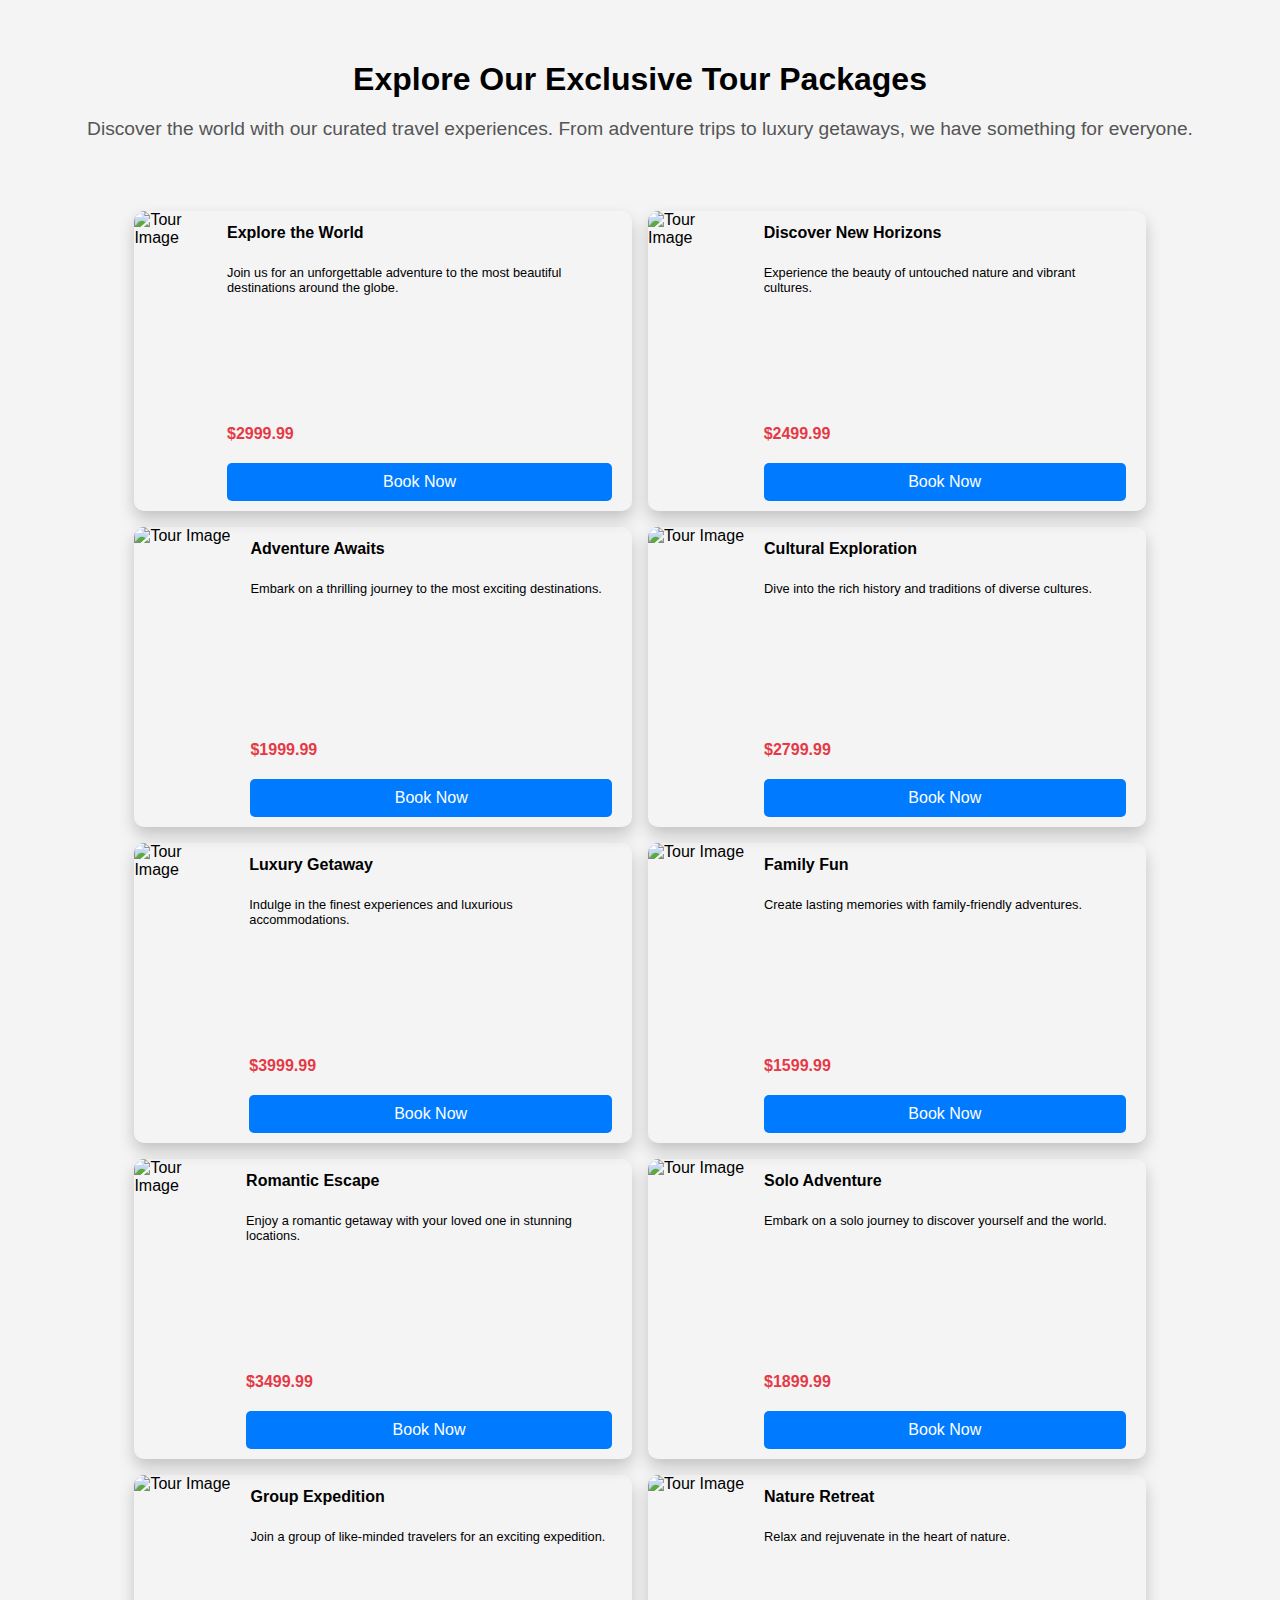
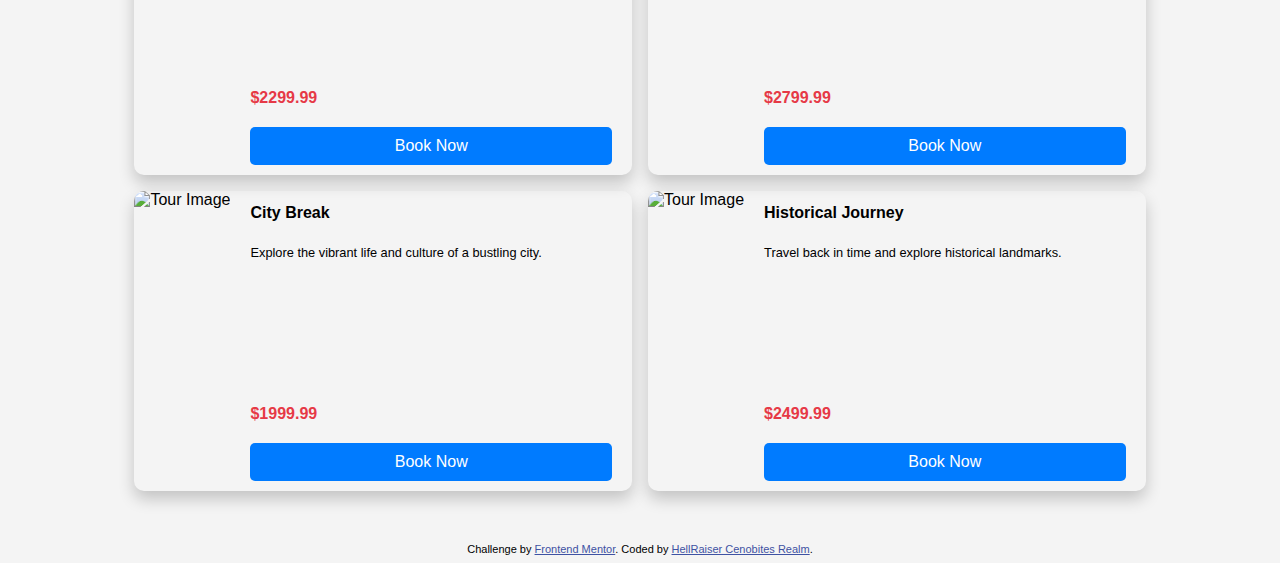
==== index.html @ 895142a7 "Initial commit" ====
<!DOCTYPE html>
<html lang="en">

<head>
  <meta charset="UTF-8">
  <meta name="viewport" content="width=device-width, initial-scale=1.0">
  <!-- displays site properly based on user's device -->

  <link rel="icon" type="image/png" sizes="32x32" href="./images/favicon-32x32.png">
  <link rel="stylesheet" href="styles.css">
  <title>Frontend Mentor | Product preview card component</title>

  <!-- Feel free to remove these styles or customise in your own stylesheet 👍 -->
  <style>
    .attribution {
      font-size: 11px;
      text-align: center;
    }

    .attribution a {
      color: hsl(228, 45%, 44%);
    }
  </style>
</head>

<body>
  <header class="header">
    <h1 class="header-title">Explore Our Exclusive Tour Packages</h1>
    <p class="header-description">Discover the world with our curated travel experiences. From adventure trips to luxury getaways, we have something for everyone.</p>
  </header>
  <section>
    <div class="product">
      <div class="product-card">
        <img class="product-image" src="https://picsum.photos/200/300?random=1" alt="Tour Image">
        <div class="product-info">
          <h2 class="product-name">Explore the World</h2>
          <p class="product-description">Join us for an unforgettable adventure to the most beautiful destinations around the globe.</p>
          <h2 class="product-price">$2999.99</h2>
          <button class="product-button">Book Now</button>
        </div>
      </div>
      <div class="product-card">
        <img class="product-image" src="https://picsum.photos/200/300?random=2" alt="Tour Image">
        <div class="product-info">
          <h2 class="product-name">Discover New Horizons</h2>
          <p class="product-description">Experience the beauty of untouched nature and vibrant cultures.</p>
          <h2 class="product-price">$2499.99</h2>
          <button class="product-button">Book Now</button>
        </div>
      </div>
      <div class="product-card">
        <img class="product-image" src="https://picsum.photos/200/300?random=3" alt="Tour Image">
        <div class="product-info">
          <h2 class="product-name">Adventure Awaits</h2>
          <p class="product-description">Embark on a thrilling journey to the most exciting destinations.</p>
          <h2 class="product-price">$1999.99</h2>
          <button class="product-button">Book Now</button>
        </div>
      </div>
      <div class="product-card">
        <img class="product-image" src="https://picsum.photos/200/300?random=4" alt="Tour Image">
        <div class="product-info">
          <h2 class="product-name">Cultural Exploration</h2>
          <p class="product-description">Dive into the rich history and traditions of diverse cultures.</p>
          <h2 class="product-price">$2799.99</h2>
          <button class="product-button">Book Now</button>
        </div>
      </div>
      <div class="product-card">
        <img class="product-image" src="https://picsum.photos/200/300?random=5" alt="Tour Image">
        <div class="product-info">
          <h2 class="product-name">Luxury Getaway</h2>
          <p class="product-description">Indulge in the finest experiences and luxurious accommodations.</p>
          <h2 class="product-price">$3999.99</h2>
          <button class="product-button">Book Now</button>
        </div>
      </div>
      <div class="product-card">
        <img class="product-image" src="https://picsum.photos/200/300?random=6" alt="Tour Image">
        <div class="product-info">
          <h2 class="product-name">Family Fun</h2>
          <p class="product-description">Create lasting memories with family-friendly adventures.</p>
          <h2 class="product-price">$1599.99</h2>
          <button class="product-button">Book Now</button>
        </div>
      </div>
      <div class="product-card">
        <img class="product-image" src="https://picsum.photos/200/300?random=7" alt="Tour Image">
        <div class="product-info">
          <h2 class="product-name">Romantic Escape</h2>
          <p class="product-description">Enjoy a romantic getaway with your loved one in stunning locations.</p>
          <h2 class="product-price">$3499.99</h2>
          <button class="product-button">Book Now</button>
        </div>
      </div>
      <div class="product-card">
        <img class="product-image" src="https://picsum.photos/200/300?random=8" alt="Tour Image">
        <div class="product-info">
          <h2 class="product-name">Solo Adventure</h2>
          <p class="product-description">Embark on a solo journey to discover yourself and the world.</p>
          <h2 class="product-price">$1899.99</h2>
          <button class="product-button">Book Now</button>
        </div>
      </div>
      <div class="product-card">
        <img class="product-image" src="https://picsum.photos/200/300?random=9" alt="Tour Image">
        <div class="product-info">
          <h2 class="product-name">Group Expedition</h2>
          <p class="product-description">Join a group of like-minded travelers for an exciting expedition.</p>
          <h2 class="product-price">$2299.99</h2>
          <button class="product-button">Book Now</button>
        </div>
      </div>
      <div class="product-card">
        <img class="product-image" src="https://picsum.photos/200/300?random=10" alt="Tour Image">
        <div class="product-info">
          <h2 class="product-name">Nature Retreat</h2>
          <p class="product-description">Relax and rejuvenate in the heart of nature.</p>
          <h2 class="product-price">$2799.99</h2>
          <button class="product-button">Book Now</button>
        </div>
      </div>
      <div class="product-card">
        <img class="product-image" src="https://picsum.photos/200/300?random=11" alt="Tour Image">
        <div class="product-info">
          <h2 class="product-name">City Break</h2>
          <p class="product-description">Explore the vibrant life and culture of a bustling city.</p>
          <h2 class="product-price">$1999.99</h2>
          <button class="product-button">Book Now</button>
        </div>
      </div>
      <div class="product-card">
        <img class="product-image" src="https://picsum.photos/200/300?random=12" alt="Tour Image">
        <div class="product-info">
          <h2 class="product-name">Historical Journey</h2>
          <p class="product-description">Travel back in time and explore historical landmarks.</p>
          <h2 class="product-price">$2499.99</h2>
          <button class="product-button">Book Now</button>
        </div>
      </div>
    </div>
  </section>

  <div class="attribution">
    Challenge by <a href="https://www.frontendmentor.io?ref=challenge" target="_blank">Frontend Mentor</a>.
    Coded by <a href="#">HellRaiser Cenobites Realm</a>.
  </div>
</body>

</html>
---- styles.css ----
body{
    font-family: Raleway,sans-serif;
    background-color: #f4f4f4;
}
.header {
    text-align: center;
    padding: 2rem 0;
    background-color: #f4f4f4;
}

.header-title {
    font-size: 2rem;
    margin-bottom: 1rem;
}

.header-description {
    font-size: 1.2rem;
    color: #555;
}

section{
    margin-bottom: 2rem;
}
.product{
    display: grid;
    grid-template-columns: repeat(auto-fit, minmax(400px, 1fr));
    grid-auto-rows: 300px;
    gap: 1rem;
    margin:0 auto;
    max-width: 80%;
    background-color: #f4f4f4;
    padding:20px;
}

.product-card{
    display: flex;
    border-radius: 10px;
    overflow: hidden;
    box-shadow: 0 8px 16px rgba(0, 0, 0, 0.2);
    transition: all 0.3s ease-in-out;
    width: 100%;
}
.product-card:hover{
    transform: scale(1.05);
    overflow: hidden;
}   

.product-image{
   max-width: 100%;
    height: 100%;
   /* width: 100%; */
}
.product-info{
    padding-left: 20px;
    padding-right:20px;
    display: flex;
    flex-direction: column;
    flex-grow: 1; /* Ensures product-info takes full height */
}
.product-name{
    font-size: 1rem;
    margin-bottom: 10px;
}
.product-description{
    font-size: 0.8rem;
    margin-bottom: 10px;
    flex-grow: 1; /* Pushes everything below it downward */
}
.product-price{
    font-size: 1rem;
    color: #e63946;
    margin-bottom: 20px;
    margin-top: auto;
}
.product-button{
    padding: 10px 20px;
    font-size: 1rem;
    color: #fff;
    background-color: #007bff;
    border: none;
    border-radius: 5px;
    cursor: pointer;
    margin-top: auto;
    margin-bottom: 10px;
}
.product-button:hover{
    background-color: #0056b3;
}

.attribution{
    text-align: center;
    font-size: 1.3rem;
}
@media(max-width: 1280px){
    .product{
        width: 100%;
    }
}
@media(max-width: 900px){
    .product{
        grid-template-columns: repeat(1, 1fr);
        width: 70%;
    }
}
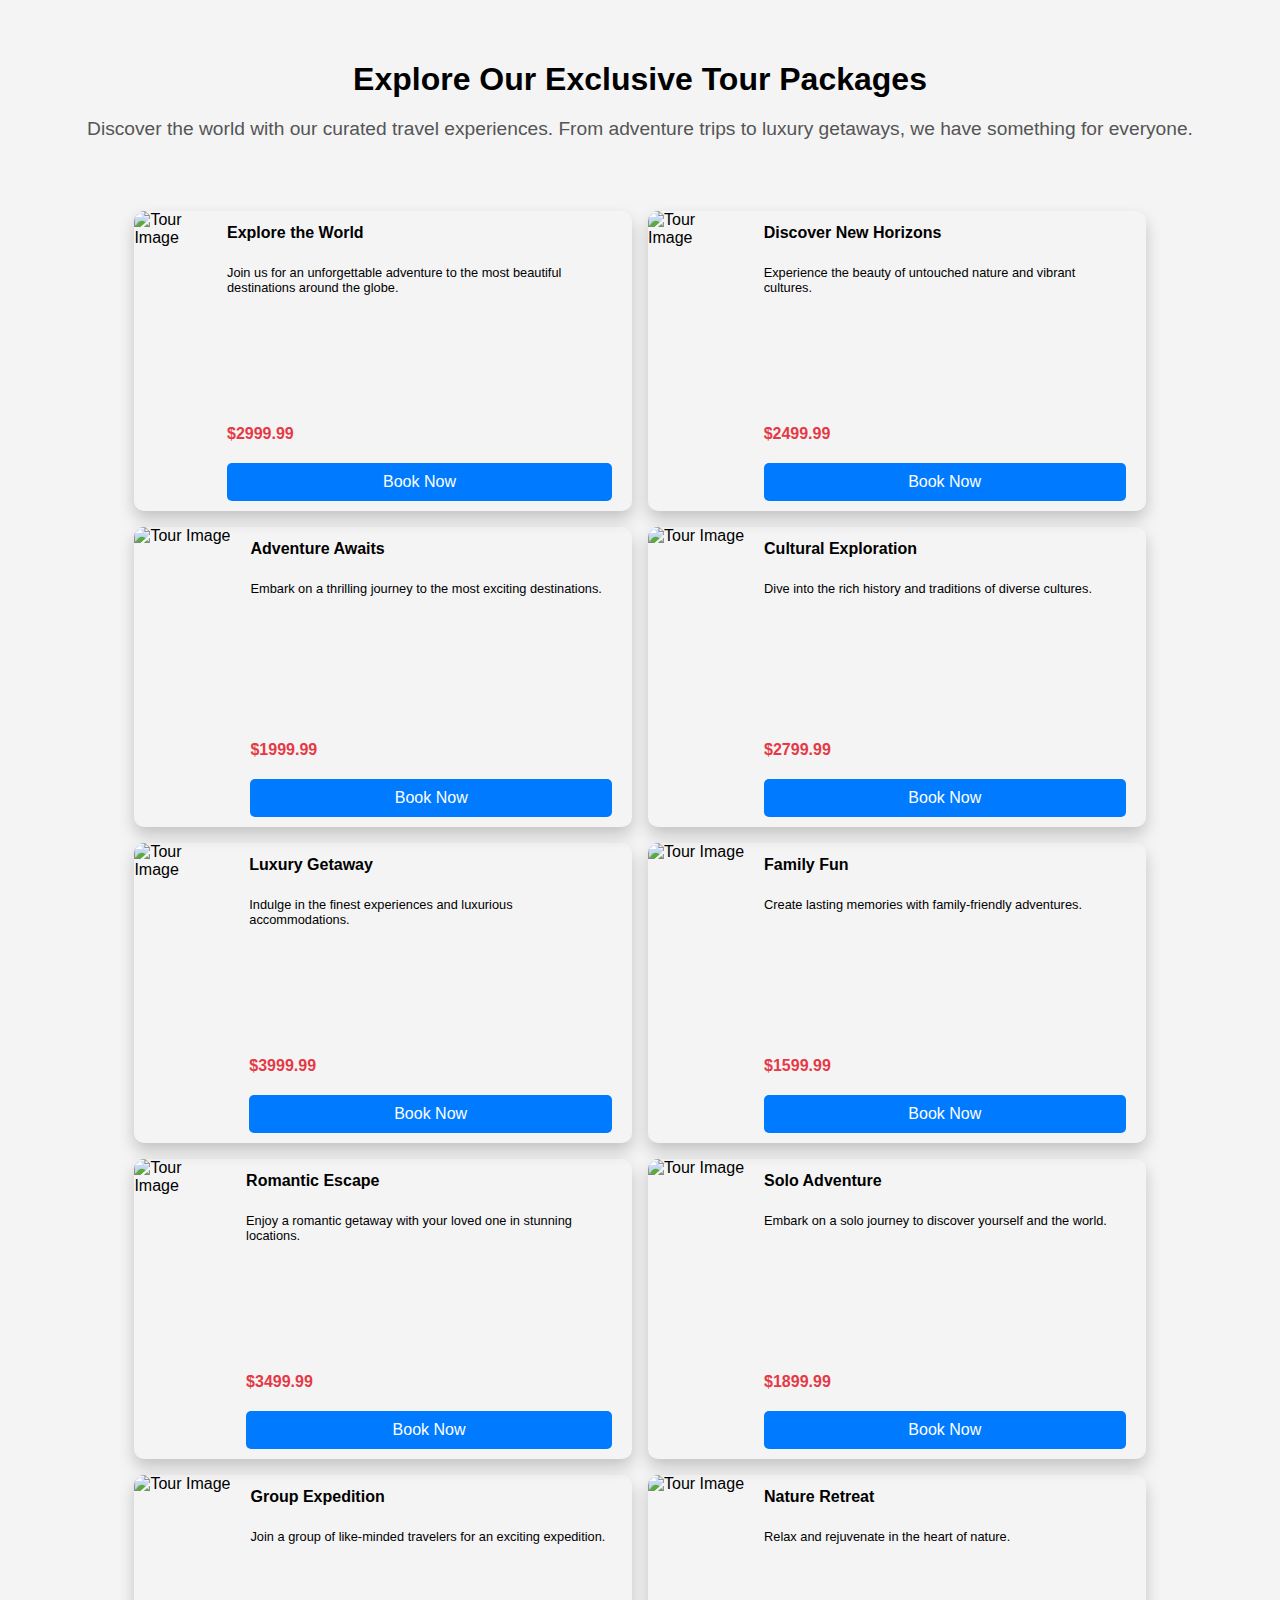
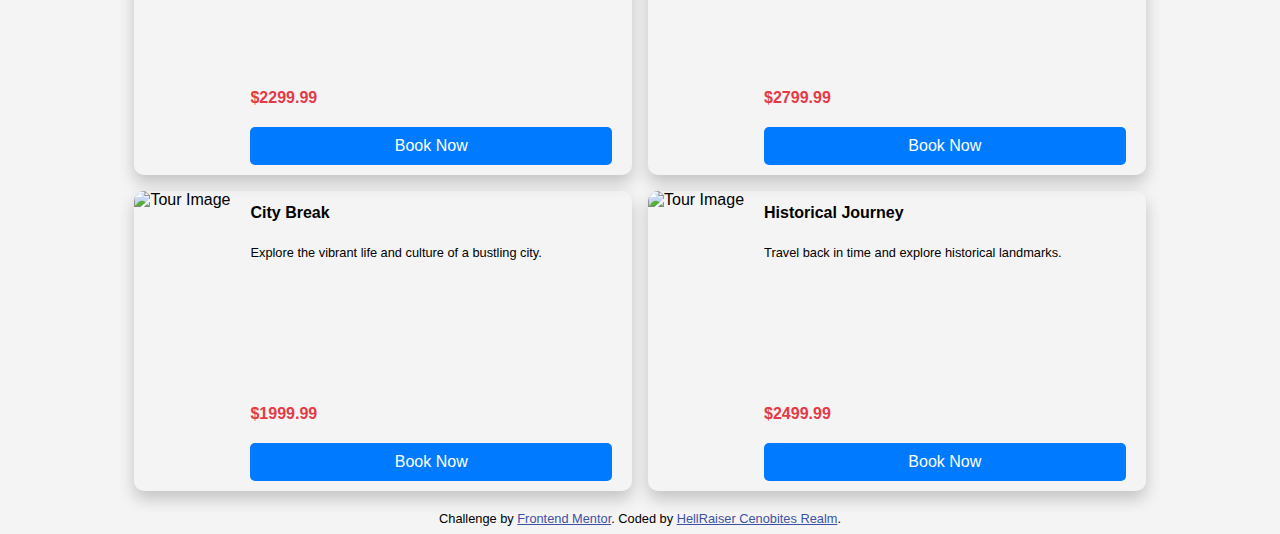
==== commit 87c0cd79: "changed" ====
--- a/index.html
+++ b/index.html
@@ -10,17 +10,7 @@
   <link rel="stylesheet" href="styles.css">
   <title>Frontend Mentor | Product preview card component</title>
 
-  <!-- Feel free to remove these styles or customise in your own stylesheet 👍 -->
-  <style>
-    .attribution {
-      font-size: 11px;
-      text-align: center;
-    }
 
-    .attribution a {
-      color: hsl(228, 45%, 44%);
-    }
-  </style>
 </head>
 
 <body>
@@ -28,9 +18,9 @@
     <h1 class="header-title">Explore Our Exclusive Tour Packages</h1>
     <p class="header-description">Discover the world with our curated travel experiences. From adventure trips to luxury getaways, we have something for everyone.</p>
   </header>
-  <section>
-    <div class="product">
-      <div class="product-card">
+  <main>
+    <section class="product">
+      <article class="product-card">
         <img class="product-image" src="https://picsum.photos/200/300?random=1" alt="Tour Image">
         <div class="product-info">
           <h2 class="product-name">Explore the World</h2>
@@ -38,7 +28,7 @@
           <h2 class="product-price">$2999.99</h2>
           <button class="product-button">Book Now</button>
         </div>
-      </div>
+      </article>
       <div class="product-card">
         <img class="product-image" src="https://picsum.photos/200/300?random=2" alt="Tour Image">
         <div class="product-info">
@@ -138,13 +128,16 @@
           <button class="product-button">Book Now</button>
         </div>
       </div>
-    </div>
-  </section>
+    </section>
+  </main>
 
-  <div class="attribution">
+  <footer>
+    <div class="attribution">
     Challenge by <a href="https://www.frontendmentor.io?ref=challenge" target="_blank">Frontend Mentor</a>.
     Coded by <a href="#">HellRaiser Cenobites Realm</a>.
   </div>
+  </footer>
+  
 </body>
 
 </html>--- a/styles.css
+++ b/styles.css
@@ -89,8 +89,12 @@
 
 .attribution{
     text-align: center;
-    font-size: 1.3rem;
+    font-size: 0.8rem;
 }
+.attribution a {
+    color: hsl(228, 45%, 44%);
+  }
+
 @media(max-width: 1280px){
     .product{
         width: 100%;
